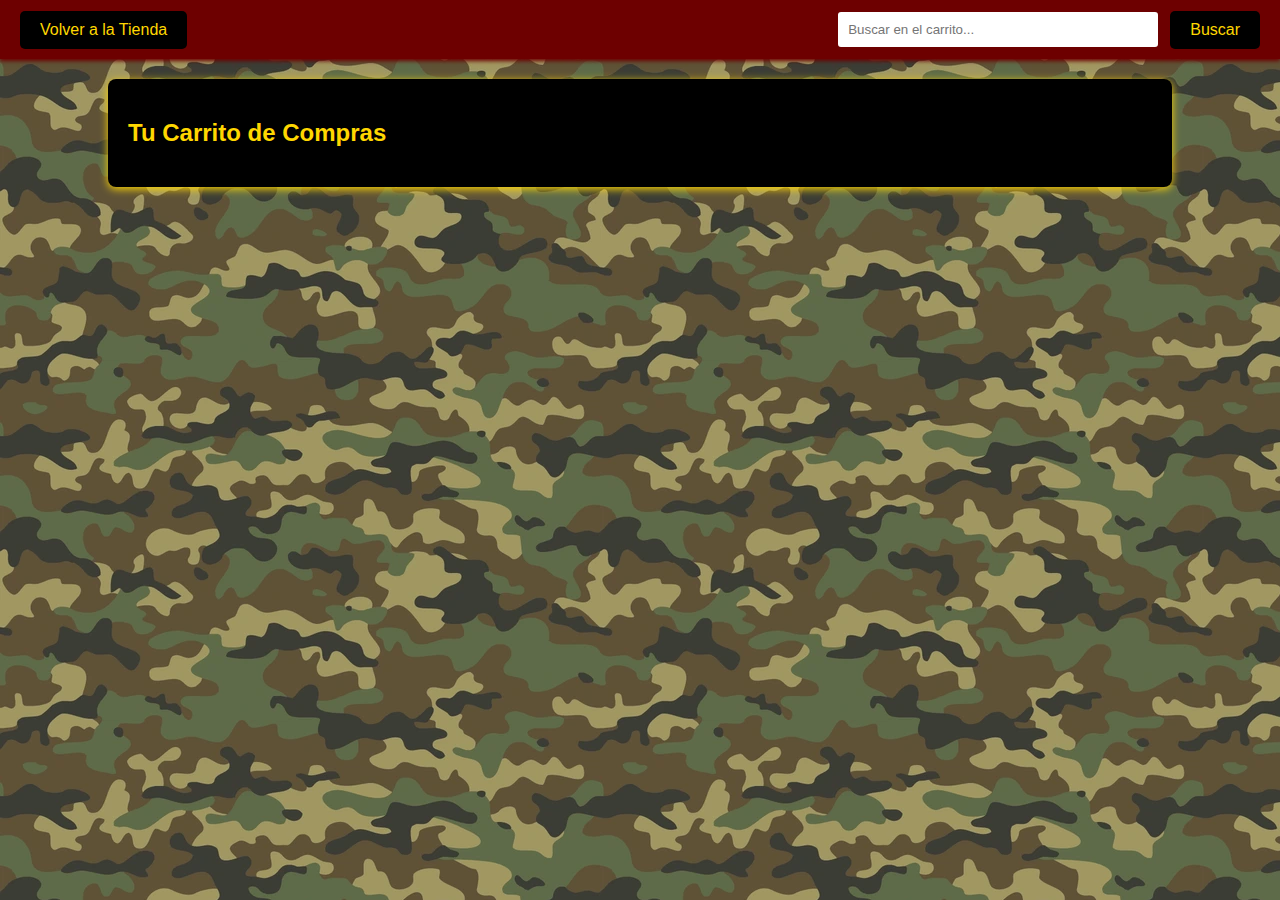
==== html/carrito.html @ 149ce986 "first commit" ====
<!DOCTYPE html>
<html lang="es">
<head>
    <meta charset="UTF-8">
    <meta name="viewport" content="width=device-width, initial-scale=1.0">
    <title>Carrito de Compras</title>
    <link rel="stylesheet" href="../css/carrito.css">
</head>
<body>
    <div class="header">
        <button class="button" onclick="window.location='../html/index.html'">Volver a la Tienda</button>
        <div class="search-bar">
            <input type="text" placeholder="Buscar en el carrito...">
            <button class="search-button">Buscar</button>
        </div>
    </div>
    <div class="shopping-cart">
        <h2>Tu Carrito de Compras</h2>
    </div>
</body>
</html>
---- css/carrito.css ----
body {
    font-family: Arial, sans-serif;
    margin: 0;
    padding: 0;
    background-color: rgb(109, 0, 0);
    background-image:url('../img/fondo_camuflaje.jpg');
}

.header {
    background-color: rgb(109, 0, 0);;
    box-shadow: 0 2px 4px rgb(109, 0, 0);
    padding: 10px 20px;
    display: flex;
    justify-content: space-between;
    align-items: center;
}

.button {
    padding: 10px 20px;
    background-color: black; /* Green */
    color: gold;
    border: none;
    border-radius: 5px;
    cursor: pointer;
    font-size: 16px;
}

.button:hover {
    background-color: #000000;
}

.search-bar {
    display: flex;
    align-items: center;

}

input[type="text"] {
    padding: 10px;
    border: 2px solid rgb(109, 0, 0);;
    border-radius: 5px;
    width: 300px;
    margin-right: 10px;
}

.search-button {
    padding: 10px 20px;
    background-color: black;
    color: gold;
    border: none;
    border-radius: 5px;
    cursor: pointer;
    font-size: 16px;
}

.search-button:hover {
    background-color: rgb(109, 0, 0);;
}

.shopping-cart {
    background-color:black;
    margin: 20px auto;
    width: 80%;
    padding: 20px;
    border-radius: 8px;
    box-shadow: 0 2px 8px gold;
}

h2 {
    color: gold;
}
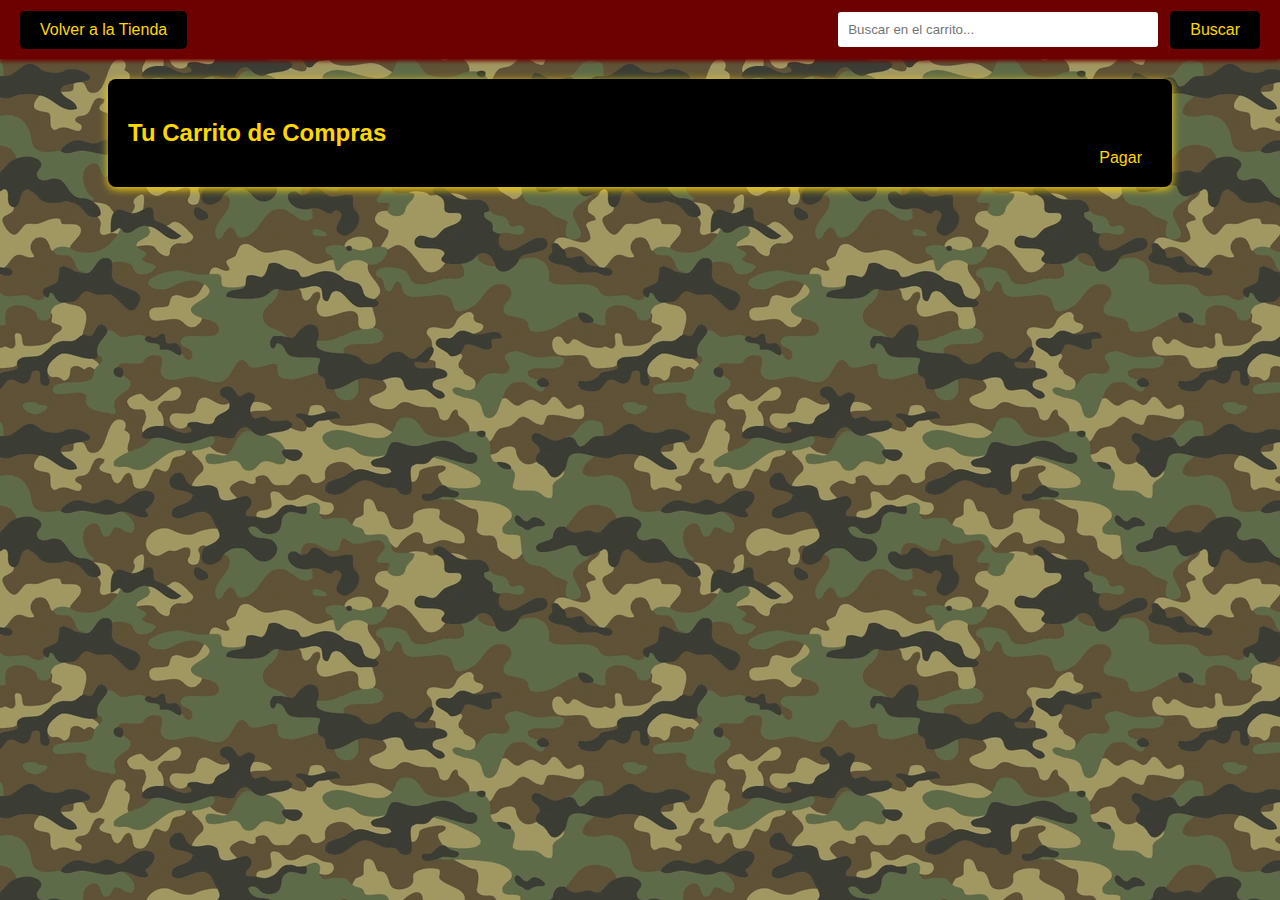
==== commit 333879e2: "añadir boton pagar" ====
--- a/html/carrito.html
+++ b/html/carrito.html
@@ -16,6 +16,7 @@
     </div>
     <div class="shopping-cart">
         <h2>Tu Carrito de Compras</h2>
+        <button class="pay-button">Pagar</button> <!-- Nuevo botón Pagar -->
     </div>
 </body>
 </html>
--- a/css/carrito.css
+++ b/css/carrito.css
@@ -7,7 +7,7 @@
 }
 
 .header {
-    background-color: rgb(109, 0, 0);;
+    background-color: rgb(109, 0, 0);
     box-shadow: 0 2px 4px rgb(109, 0, 0);
     padding: 10px 20px;
     display: flex;
@@ -15,9 +15,9 @@
     align-items: center;
 }
 
-.button {
+.button, .pay-button {
     padding: 10px 20px;
-    background-color: black; /* Green */
+    background-color: black; 
     color: gold;
     border: none;
     border-radius: 5px;
@@ -25,19 +25,18 @@
     font-size: 16px;
 }
 
-.button:hover {
+.button:hover, .pay-button:hover {
     background-color: #000000;
 }
 
 .search-bar {
     display: flex;
     align-items: center;
-
 }
 
 input[type="text"] {
     padding: 10px;
-    border: 2px solid rgb(109, 0, 0);;
+    border: 2px solid rgb(109, 0, 0);
     border-radius: 5px;
     width: 300px;
     margin-right: 10px;
@@ -54,19 +53,25 @@
 }
 
 .search-button:hover {
-    background-color: rgb(109, 0, 0);;
+    background-color: rgb(109, 0, 0);
 }
 
 .shopping-cart {
-    background-color:black;
+    background-color: black;
     margin: 20px auto;
     width: 80%;
     padding: 20px;
     border-radius: 8px;
     box-shadow: 0 2px 8px gold;
+    position: relative;
+}
+
+.pay-button {
+    position: absolute;
+    bottom: 10px;
+    right: 10px;
 }
 
 h2 {
     color: gold;
 }
-
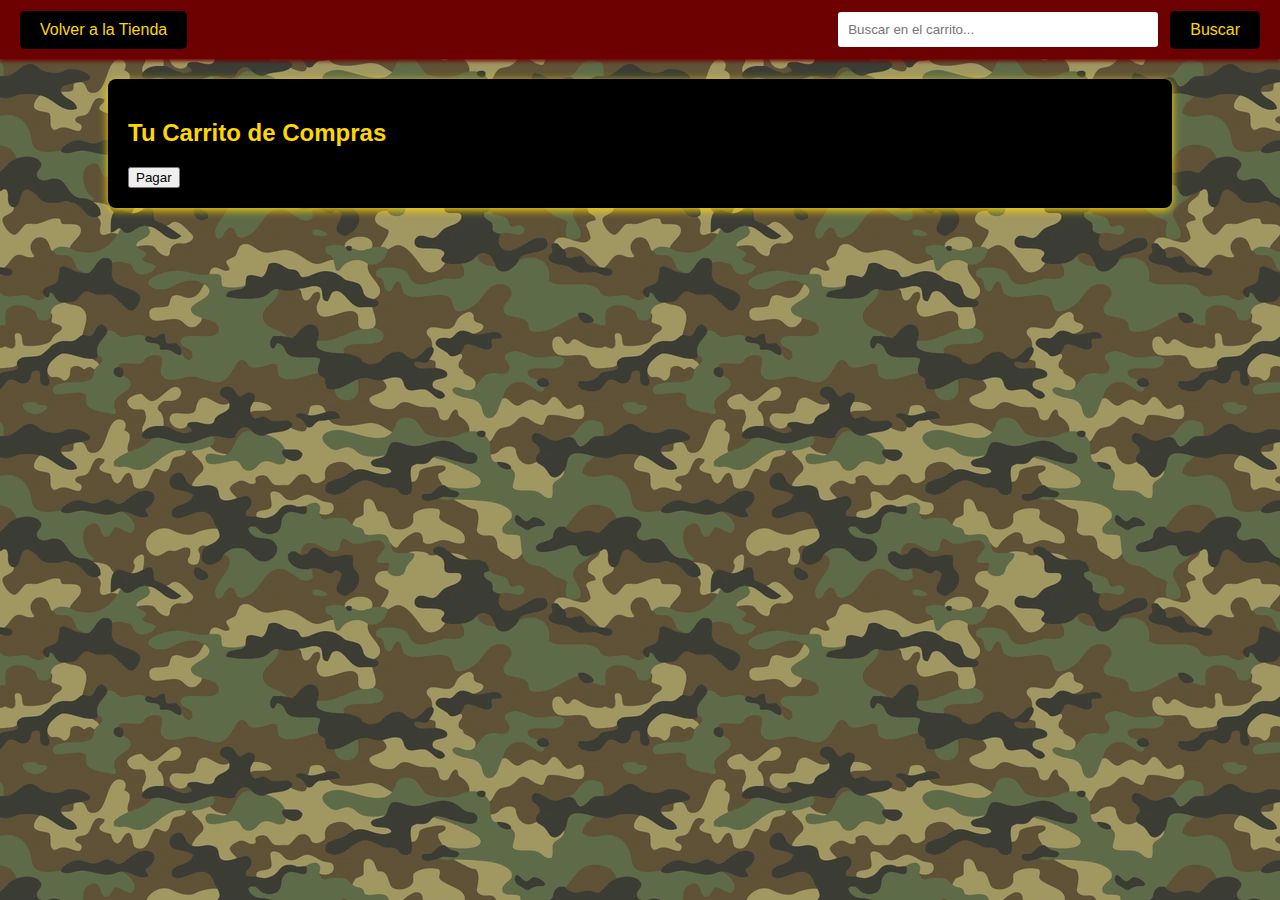
==== commit 5cff5471: "agregar el pagar" ====
--- a/html/carrito.html
+++ b/html/carrito.html
@@ -16,7 +16,7 @@
     </div>
     <div class="shopping-cart">
         <h2>Tu Carrito de Compras</h2>
-        <button class="pay-button">Pagar</button> <!-- Nuevo botón Pagar -->
+        <button onclick="location.href='../html/pagar.html'">Pagar</button>
     </div>
 </body>
 </html>
--- a/css/carrito.css
+++ b/css/carrito.css
@@ -3,7 +3,7 @@
     margin: 0;
     padding: 0;
     background-color: rgb(109, 0, 0);
-    background-image:url('../img/fondo_camuflaje.jpg');
+    background-image: url('../img/fondo_camuflaje.jpg');
 }
 
 .header {
@@ -68,8 +68,9 @@
 
 .pay-button {
     position: absolute;
-    bottom: 10px;
-    right: 10px;
+    bottom: 30px; /* Puedes cambiar a 0 para pegarlo totalmente al borde */
+    right: 30px; /* Puedes cambiar a 0 para pegarlo totalmente al borde */
+    color: red;
 }
 
 h2 {
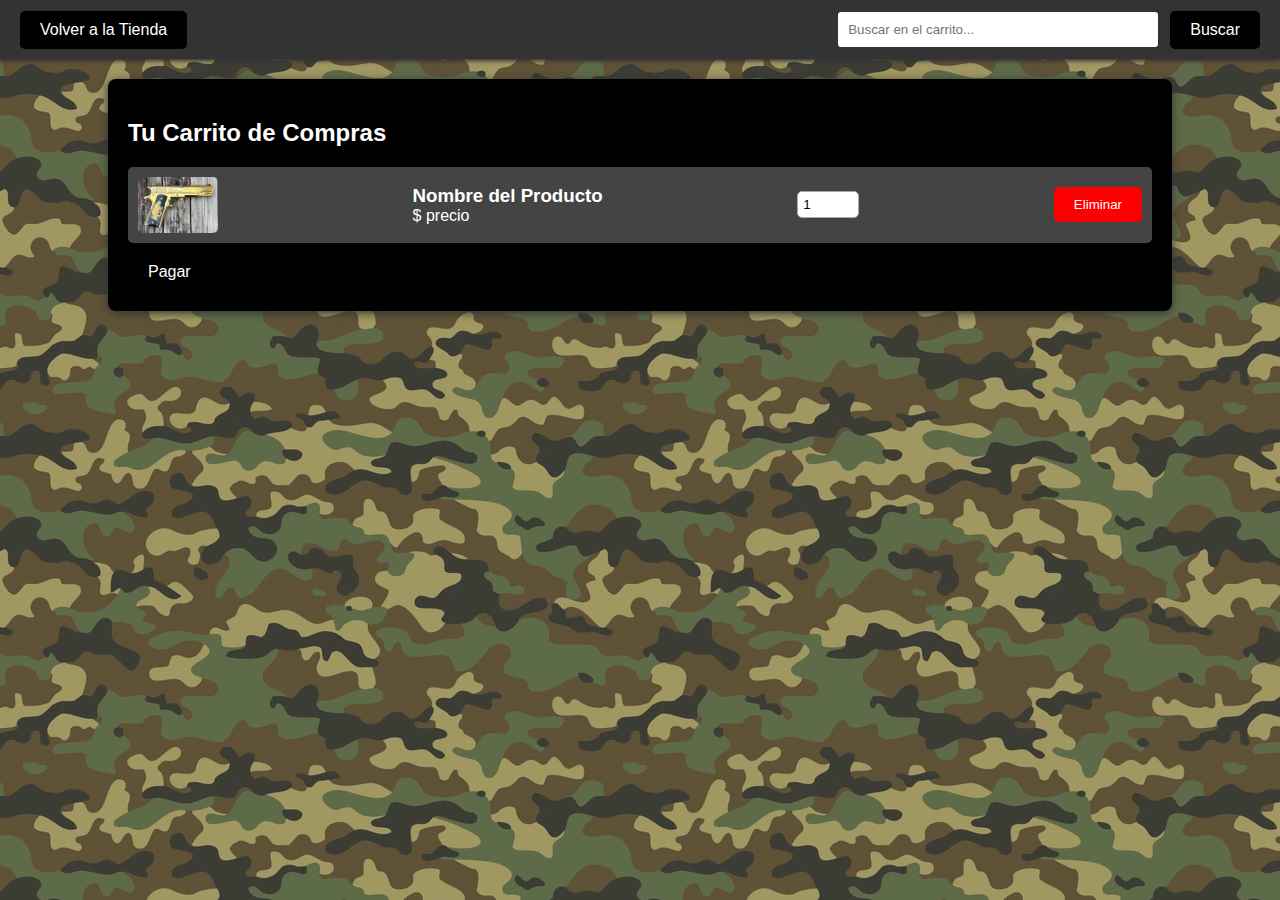
==== commit cd3679c0: "agregar un producto al carrito de compras" ====
--- a/html/carrito.html
+++ b/html/carrito.html
@@ -16,8 +16,20 @@
     </div>
     <div class="shopping-cart">
         <h2>Tu Carrito de Compras</h2>
-        <button onclick="location.href='../html/pagar.html'">Pagar</button>
+
+        <div class="cart-item">
+            <img src="../img/1911_de_oro.jpg" alt="Producto" class="product-image">
+            <div class="product-details">
+                <h3>Nombre del Producto</h3>
+                <p>$ precio</p>
+            </div>
+            <input type="number" class="quantity" value="1" min="1">
+            <button class="remove-button">Eliminar</button>
+        </div>
+
+        <button class="pay-button" onclick="location.href='../html/pagar.html'">Pagar</button>
     </div>
 </body>
 </html>
 
+
--- a/css/carrito.css
+++ b/css/carrito.css
@@ -2,13 +2,13 @@
     font-family: Arial, sans-serif;
     margin: 0;
     padding: 0;
-    background-color: rgb(109, 0, 0);
+    background-color: #333;
     background-image: url('../img/fondo_camuflaje.jpg');
 }
 
 .header {
-    background-color: rgb(109, 0, 0);
-    box-shadow: 0 2px 4px rgb(109, 0, 0);
+    background-color: #333;
+    box-shadow: 0 2px 4px #333;
     padding: 10px 20px;
     display: flex;
     justify-content: space-between;
@@ -18,7 +18,7 @@
 .button, .pay-button {
     padding: 10px 20px;
     background-color: black; 
-    color: gold;
+    color: white;
     border: none;
     border-radius: 5px;
     cursor: pointer;
@@ -36,7 +36,7 @@
 
 input[type="text"] {
     padding: 10px;
-    border: 2px solid rgb(109, 0, 0);
+    border: 2px solid #333;
     border-radius: 5px;
     width: 300px;
     margin-right: 10px;
@@ -45,7 +45,7 @@
 .search-button {
     padding: 10px 20px;
     background-color: black;
-    color: gold;
+    color: white;
     border: none;
     border-radius: 5px;
     cursor: pointer;
@@ -53,7 +53,7 @@
 }
 
 .search-button:hover {
-    background-color: rgb(109, 0, 0);
+    background-color: #333;
 }
 
 .shopping-cart {
@@ -62,17 +62,51 @@
     width: 80%;
     padding: 20px;
     border-radius: 8px;
-    box-shadow: 0 2px 8px gold;
+    box-shadow: 0 2px 8px #333;
     position: relative;
 }
 
-.pay-button {
-    position: absolute;
-    bottom: 30px; /* Puedes cambiar a 0 para pegarlo totalmente al borde */
-    right: 30px; /* Puedes cambiar a 0 para pegarlo totalmente al borde */
-    color: red;
+.cart-item {
+    display: flex;
+    align-items: center;
+    justify-content: space-between;
+    padding: 10px;
+    background-color: #444;
+    margin-bottom: 10px;
+    border-radius: 5px;
+}
+
+.product-image {
+    width: 80px;
+    height: auto;
+    border-radius: 5px;
+}
+
+.product-details h3, .product-details p {
+    margin: 0;
+    color: white;
+}
+
+.quantity {
+    width: 50px;
+    padding: 5px;
+    border-radius: 5px;
+    border: 1px solid #aaa;
+}
+
+.remove-button {
+    padding: 10px 20px;
+    background-color: red;
+    color: white;
+    border: none;
+    border-radius: 5px;
+    cursor: pointer;
+}
+
+.remove-button:hover {
+    background-color: darkred;
 }
 
 h2 {
-    color: gold;
+    color: white;
 }
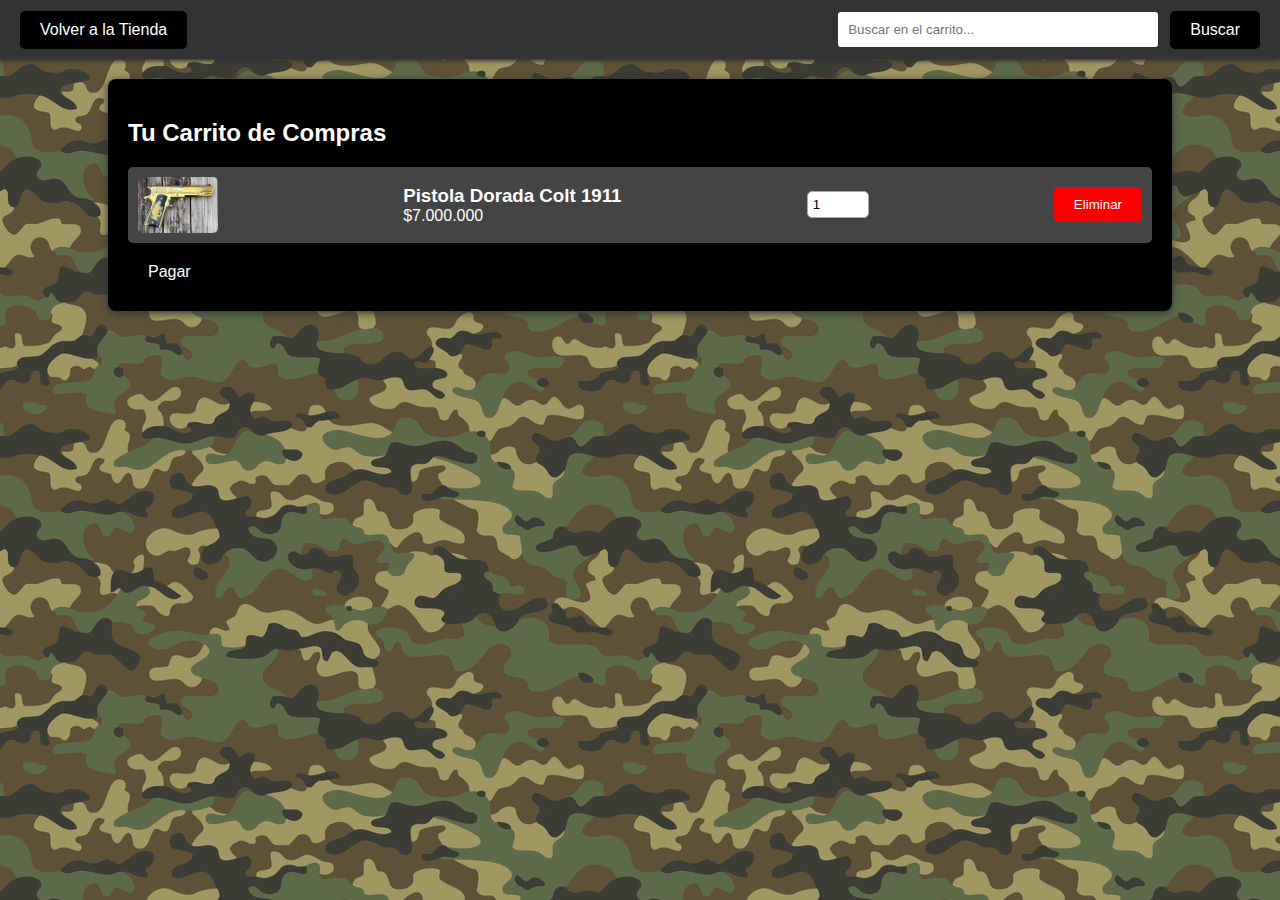
==== commit e430df70: "se agrego el boton con el icono del perfil de usuario" ====
--- a/html/carrito.html
+++ b/html/carrito.html
@@ -20,8 +20,8 @@
         <div class="cart-item">
             <img src="../img/1911_de_oro.jpg" alt="Producto" class="product-image">
             <div class="product-details">
-                <h3>Nombre del Producto</h3>
-                <p>$ precio</p>
+                <h3>Pistola Dorada Colt 1911</h3>
+                <p>$7.000.000</p>
             </div>
             <input type="number" class="quantity" value="1" min="1">
             <button class="remove-button">Eliminar</button>
--- a/css/carrito.css
+++ b/css/carrito.css
@@ -26,7 +26,7 @@
 }
 
 .button:hover, .pay-button:hover {
-    background-color: #000000;
+    background-color: green;
 }
 
 .search-bar {
